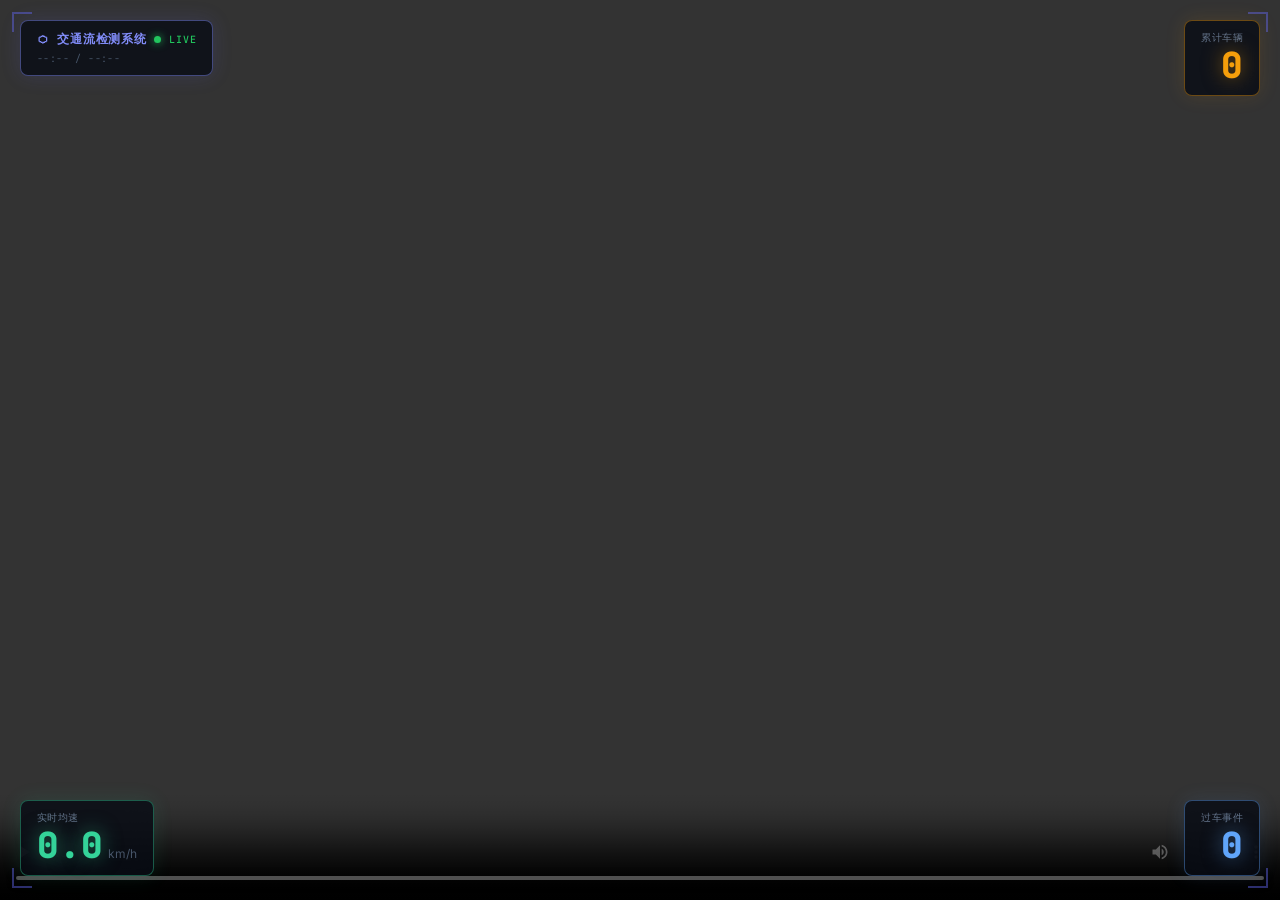
==== dashboard/index.html @ 8c429a1e "feat(dashboard): 全屏布局骨架 + 4个浮层 CSS" ====
<!DOCTYPE html>
<html lang="zh-CN">
<head>
<meta charset="UTF-8">
<meta name="viewport" content="width=device-width, initial-scale=1">
<title>交通流检测系统</title>
<link rel="preconnect" href="https://fonts.googleapis.com">
<link href="https://fonts.googleapis.com/css2?family=Inter:wght@400;500;700;900&family=JetBrains+Mono:wght@400;500;700&display=swap" rel="stylesheet">
<style>
*,*::before,*::after{box-sizing:border-box;margin:0;padding:0}
html,body{width:100%;height:100%;background:#000;overflow:hidden;font-family:'Inter',sans-serif}

#stage{position:relative;width:100vw;height:100vh;background:#000;overflow:hidden}

#player{
  position:absolute;inset:0;width:100%;height:100%;
  object-fit:contain;background:#000;display:block
}

/* corner accent lines */
.corner{position:absolute;width:20px;height:20px;pointer-events:none;opacity:.45}
.corner-tl{top:12px;left:12px;border-top:2px solid #6366f1;border-left:2px solid #6366f1}
.corner-tr{top:12px;right:12px;border-top:2px solid #6366f1;border-right:2px solid #6366f1}
.corner-bl{bottom:12px;left:12px;border-bottom:2px solid #6366f1;border-left:2px solid #6366f1}
.corner-br{bottom:12px;right:12px;border-bottom:2px solid #6366f1;border-right:2px solid #6366f1}

/* floating panels */
.panel{
  position:absolute;
  background:rgba(8,12,20,.80);
  border-radius:8px;
  backdrop-filter:blur(12px);
  -webkit-backdrop-filter:blur(12px);
  padding:10px 16px;
}
.panel .lbl{font-size:10px;color:#64748b;letter-spacing:.04em;margin-bottom:2px}
.panel .val{
  font-family:'JetBrains Mono',monospace;
  font-size:36px;font-weight:900;line-height:1.05;
}

/* top-left */
#p-tl{top:20px;left:20px;border:1px solid rgba(129,140,248,.45);box-shadow:0 0 20px rgba(99,102,241,.15)}
#p-tl .sys{display:flex;align-items:center;gap:8px;font-family:'JetBrains Mono',monospace;font-size:12px;font-weight:700;color:#818cf8;letter-spacing:.06em}
#p-tl .dot{width:7px;height:7px;border-radius:50%;background:#22c55e;box-shadow:0 0 8px #22c55e;animation:blink 1.8s ease-in-out infinite}
#p-tl .ts{margin-top:4px;font-family:'JetBrains Mono',monospace;font-size:10px;color:#475569;letter-spacing:.04em}

/* top-right */
#p-tr{top:20px;right:20px;border:1px solid rgba(245,158,11,.40);box-shadow:0 0 20px rgba(245,158,11,.12);text-align:right}
#p-tr .val{color:#f59e0b;text-shadow:0 0 20px rgba(245,158,11,.5)}

/* bottom-left */
#p-bl{bottom:24px;left:20px;border:1px solid rgba(52,211,153,.40);box-shadow:0 0 20px rgba(52,211,153,.12)}
#p-bl .val-row{display:flex;align-items:baseline;gap:5px}
#p-bl .val{color:#34d399;text-shadow:0 0 20px rgba(52,211,153,.5)}
#p-bl .unit{font-size:12px;color:#475569}

/* bottom-right */
#p-br{bottom:24px;right:20px;border:1px solid rgba(96,165,250,.40);box-shadow:0 0 20px rgba(96,165,250,.12);text-align:right}
#p-br .val{color:#60a5fa;text-shadow:0 0 20px rgba(96,165,250,.5)}

@keyframes blink{0%,100%{opacity:1}50%{opacity:.25}}
</style>
</head>
<body>
<div id="stage">

  <video id="player" src="/outputs/trajectory.mp4" controls preload="auto"></video>

  <div class="corner corner-tl"></div>
  <div class="corner corner-tr"></div>
  <div class="corner corner-bl"></div>
  <div class="corner corner-br"></div>

  <!-- top-left -->
  <div class="panel" id="p-tl">
    <div class="sys">
      <span>⬡ 交通流检测系统</span>
      <div class="dot"></div>
      <span style="color:#22c55e;font-size:10px;font-weight:500">LIVE</span>
    </div>
    <div class="ts" id="ts">--:-- / --:--</div>
  </div>

  <!-- top-right -->
  <div class="panel" id="p-tr">
    <div class="lbl">累计车辆</div>
    <div class="val" id="v-vehicles">0</div>
  </div>

  <!-- bottom-left -->
  <div class="panel" id="p-bl">
    <div class="lbl">实时均速</div>
    <div class="val-row">
      <div class="val" id="v-speed">0.0</div>
      <div class="unit">km/h</div>
    </div>
  </div>

  <!-- bottom-right -->
  <div class="panel" id="p-br">
    <div class="lbl">过车事件</div>
    <div class="val" id="v-events">0</div>
  </div>

</div>
<script>
// Task 2 的 JS 将写在这里
</script>
</body>
</html>
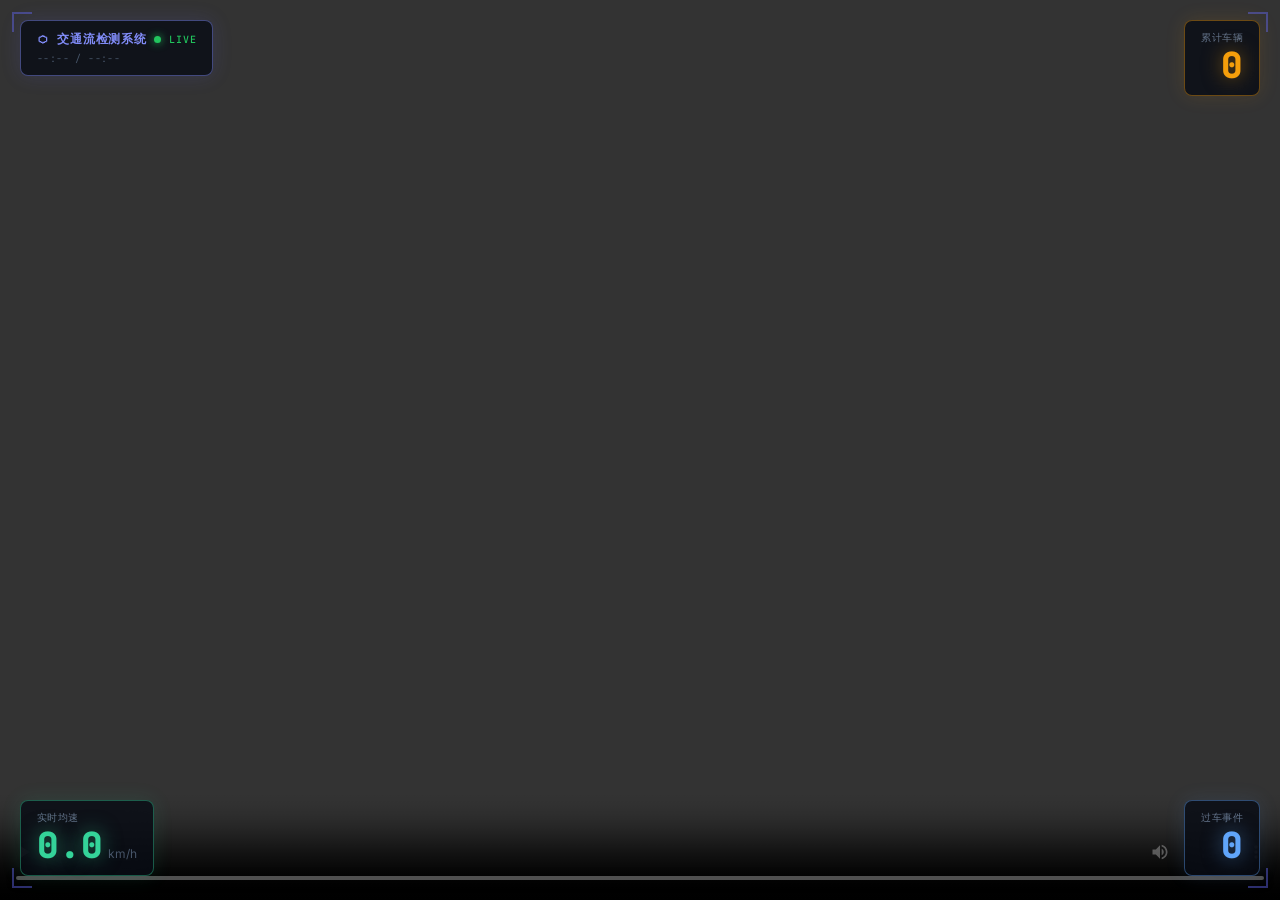
==== commit b37dfb39: "feat(dashboard): 数据加载 + timeupdate 时间同步引擎" ====
--- a/dashboard/index.html
+++ b/dashboard/index.html
@@ -105,7 +105,83 @@
 
 </div>
 <script>
-// Task 2 的 JS 将写在这里
+// ── 格式化 mm:ss ─────────────────────────────────
+function fmt(s) {
+  if (!isFinite(s)) return '--:--';
+  const m = Math.floor(s / 60), sec = Math.floor(s % 60);
+  return String(m).padStart(2, '0') + ':' + String(sec).padStart(2, '0');
+}
+
+// ── 数字缓动动画（cubic ease-out，280ms）─────────
+const _prev = {};
+function animateVal(id, target, isFloat) {
+  const el = document.getElementById(id);
+  const from = _prev[id] ?? target;
+  _prev[id] = target;
+  const start = performance.now();
+  (function step(now) {
+    const p = Math.min((now - start) / 280, 1);
+    const e = 1 - Math.pow(1 - p, 3);
+    const cur = from + (target - from) * e;
+    el.textContent = isFloat ? cur.toFixed(1) : Math.round(cur).toLocaleString('zh-CN');
+    if (p < 1) requestAnimationFrame(step);
+  })(start);
+}
+
+// ── 状态计算（以当前时间 t 为上界）──────────────
+function computeStats(t, trajData, crossData) {
+  // 累计车辆：trajectory 中 timestamp_s <= t 的唯一 track_id 数
+  const vehicleSet = new Set();
+  for (const r of trajData) {
+    if (parseFloat(r.timestamp_s) <= t) vehicleSet.add(r.track_id);
+  }
+
+  // 过车事件：cross_section 中 timestamp_s <= t 的行数
+  let events = 0;
+  const recentSpeeds = [];
+  for (const r of crossData) {
+    if (parseFloat(r.timestamp_s) <= t) {
+      events++;
+      const v = parseFloat(r.speed_kmh);
+      if (v > 0) recentSpeeds.push({ t: parseFloat(r.timestamp_s), v });
+    }
+  }
+
+  // 实时均速：最近 20 条有效速度的均值
+  recentSpeeds.sort((a, b) => b.t - a.t);
+  const last20 = recentSpeeds.slice(0, 20);
+  const avgSpeed = last20.length
+    ? last20.reduce((s, r) => s + r.v, 0) / last20.length
+    : 0;
+
+  return { vehicles: vehicleSet.size, events, avgSpeed };
+}
+
+// ── 主入口 ────────────────────────────────────────
+async function init() {
+  const [trajData, crossData] = await Promise.all([
+    fetch('/api/trajectory').then(r => r.json()).catch(() => []),
+    fetch('/api/cross_section').then(r => r.json()).catch(() => [])
+  ]);
+
+  const player = document.getElementById('player');
+
+  player.addEventListener('timeupdate', () => {
+    const t = player.currentTime;
+    const dur = player.duration;
+
+    // 时间戳
+    document.getElementById('ts').textContent = fmt(t) + ' / ' + fmt(dur);
+
+    // 计算并更新数字
+    const { vehicles, events, avgSpeed } = computeStats(t, trajData, crossData);
+    animateVal('v-vehicles', vehicles, false);
+    animateVal('v-speed',    avgSpeed,  true);
+    animateVal('v-events',   events,    false);
+  });
+}
+
+init();
 </script>
 </body>
 </html>
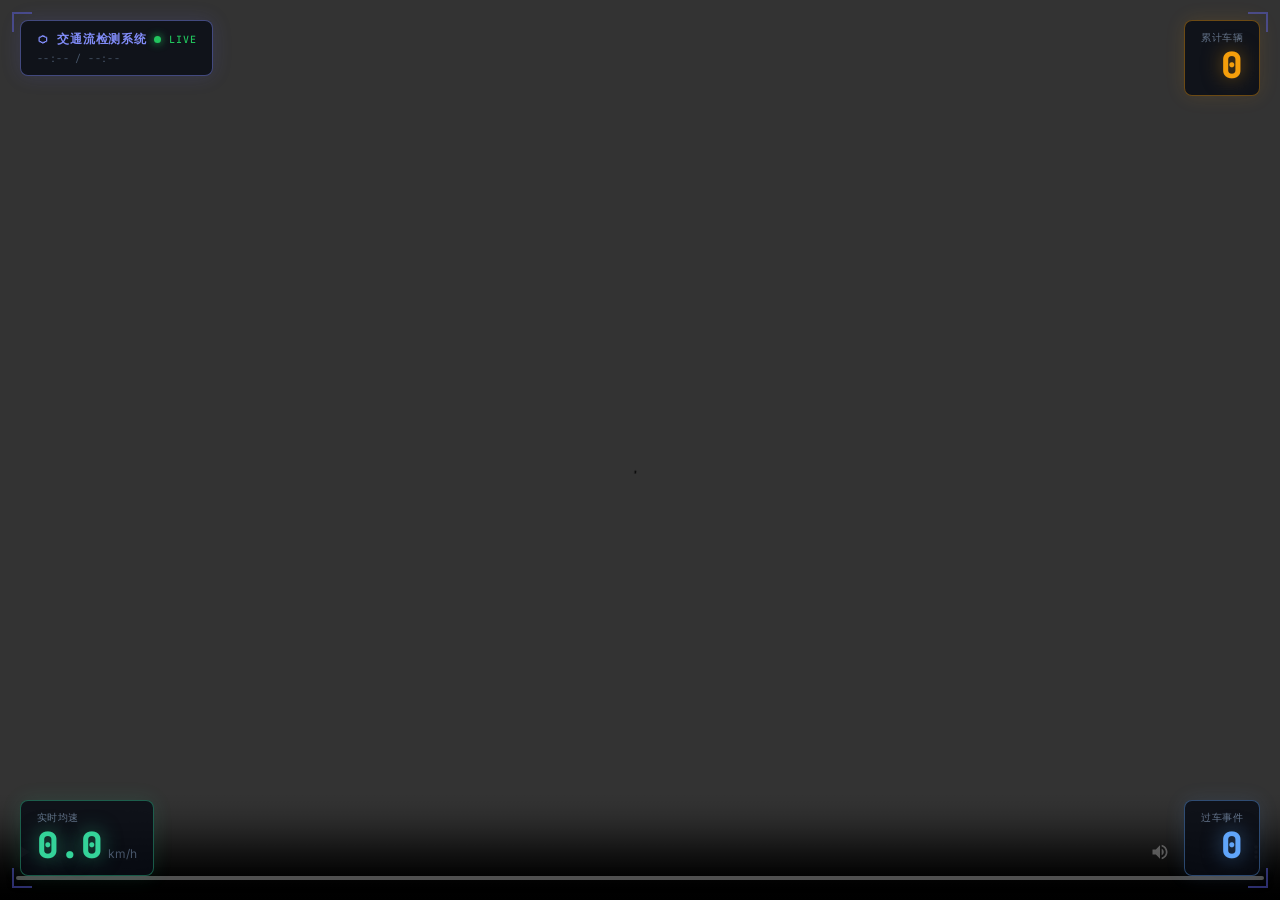
==== commit 045d3f26: "chore: 整理仓库文件，补充东进口标定和 dashboard 后端 - 新增 calibrations/东进口/ 标定数据（lanes.json、metadata.json、ref.jpg） - " ====
--- a/dashboard/index.html
+++ b/dashboard/index.html
@@ -65,7 +65,7 @@
 <body>
 <div id="stage">
 
-  <video id="player" src="/outputs/trajectory.mp4" controls preload="auto"></video>
+  <video id="player" src="/outputs/trajectory.mp4" controls preload="metadata"></video>
 
   <div class="corner corner-tl"></div>
   <div class="corner corner-tr"></div>
@@ -114,8 +114,12 @@
 
 // ── 数字缓动动画（cubic ease-out，280ms）─────────
 const _prev = {};
+const _rafIds = {};
+
 function animateVal(id, target, isFloat) {
   const el = document.getElementById(id);
+  if (!el) return;
+  if (_rafIds[id] !== undefined) cancelAnimationFrame(_rafIds[id]);
   const from = _prev[id] ?? target;
   _prev[id] = target;
   const start = performance.now();
@@ -124,7 +128,11 @@
     const e = 1 - Math.pow(1 - p, 3);
     const cur = from + (target - from) * e;
     el.textContent = isFloat ? cur.toFixed(1) : Math.round(cur).toLocaleString('zh-CN');
-    if (p < 1) requestAnimationFrame(step);
+    if (p < 1) {
+      _rafIds[id] = requestAnimationFrame(step);
+    } else {
+      delete _rafIds[id];
+    }
   })(start);
 }
 
@@ -138,20 +146,21 @@
 
   // 过车事件：cross_section 中 timestamp_s <= t 的行数
   let events = 0;
-  const recentSpeeds = [];
   for (const r of crossData) {
+    if (parseFloat(r.timestamp_s) <= t) events++;
+  }
+
+  // 实时均速：从末尾反向迭代，取最近 20 条有效速度
+  const last20 = [];
+  for (let i = crossData.length - 1; i >= 0 && last20.length < 20; i--) {
+    const r = crossData[i];
     if (parseFloat(r.timestamp_s) <= t) {
-      events++;
       const v = parseFloat(r.speed_kmh);
-      if (v > 0) recentSpeeds.push({ t: parseFloat(r.timestamp_s), v });
+      if (v > 0) last20.push(v);
     }
   }
-
-  // 实时均速：最近 20 条有效速度的均值
-  recentSpeeds.sort((a, b) => b.t - a.t);
-  const last20 = recentSpeeds.slice(0, 20);
   const avgSpeed = last20.length
-    ? last20.reduce((s, r) => s + r.v, 0) / last20.length
+    ? last20.reduce((s, v) => s + v, 0) / last20.length
     : 0;
 
   return { vehicles: vehicleSet.size, events, avgSpeed };
@@ -160,8 +169,8 @@
 // ── 主入口 ────────────────────────────────────────
 async function init() {
   const [trajData, crossData] = await Promise.all([
-    fetch('/api/trajectory').then(r => r.json()).catch(() => []),
-    fetch('/api/cross_section').then(r => r.json()).catch(() => [])
+    fetch('/api/trajectory').then(r => r.json()).catch(err => { console.error('trajectory fetch failed:', err); return []; }),
+    fetch('/api/cross_section').then(r => r.json()).catch(err => { console.error('cross_section fetch failed:', err); return []; })
   ]);
 
   const player = document.getElementById('player');
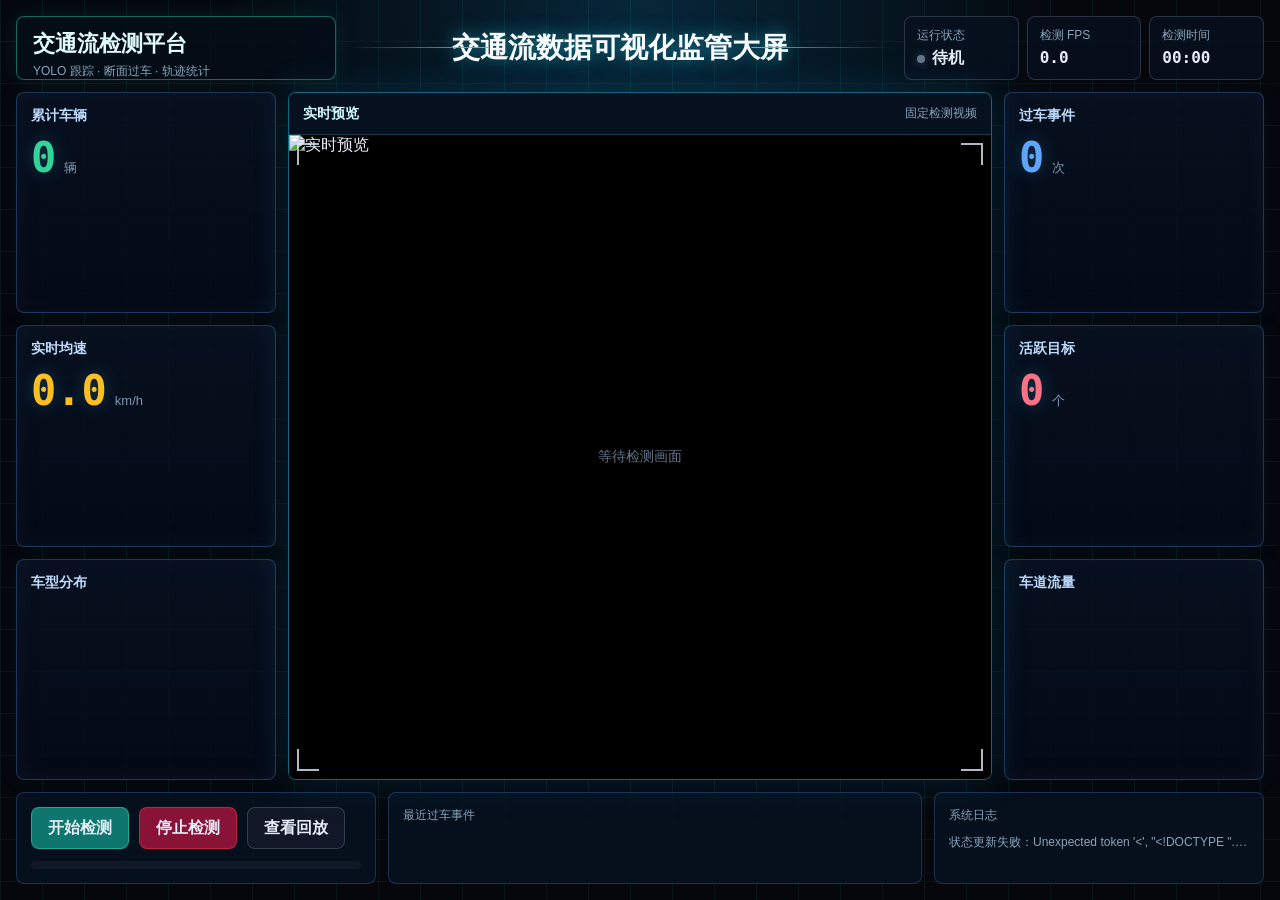
==== commit 40878cfe: "Add live traffic dashboard" ====
--- a/dashboard/index.html
+++ b/dashboard/index.html
@@ -3,194 +3,231 @@
 <head>
 <meta charset="UTF-8">
 <meta name="viewport" content="width=device-width, initial-scale=1">
-<title>交通流检测系统</title>
-<link rel="preconnect" href="https://fonts.googleapis.com">
-<link href="https://fonts.googleapis.com/css2?family=Inter:wght@400;500;700;900&family=JetBrains+Mono:wght@400;500;700&display=swap" rel="stylesheet">
+<title>交通流数据可视化监管大屏</title>
 <style>
-*,*::before,*::after{box-sizing:border-box;margin:0;padding:0}
-html,body{width:100%;height:100%;background:#000;overflow:hidden;font-family:'Inter',sans-serif}
-
-#stage{position:relative;width:100vw;height:100vh;background:#000;overflow:hidden}
-
-#player{
-  position:absolute;inset:0;width:100%;height:100%;
-  object-fit:contain;background:#000;display:block
-}
-
-/* corner accent lines */
-.corner{position:absolute;width:20px;height:20px;pointer-events:none;opacity:.45}
-.corner-tl{top:12px;left:12px;border-top:2px solid #6366f1;border-left:2px solid #6366f1}
-.corner-tr{top:12px;right:12px;border-top:2px solid #6366f1;border-right:2px solid #6366f1}
-.corner-bl{bottom:12px;left:12px;border-bottom:2px solid #6366f1;border-left:2px solid #6366f1}
-.corner-br{bottom:12px;right:12px;border-bottom:2px solid #6366f1;border-right:2px solid #6366f1}
-
-/* floating panels */
-.panel{
-  position:absolute;
-  background:rgba(8,12,20,.80);
-  border-radius:8px;
-  backdrop-filter:blur(12px);
-  -webkit-backdrop-filter:blur(12px);
-  padding:10px 16px;
-}
-.panel .lbl{font-size:10px;color:#64748b;letter-spacing:.04em;margin-bottom:2px}
-.panel .val{
-  font-family:'JetBrains Mono',monospace;
-  font-size:36px;font-weight:900;line-height:1.05;
-}
-
-/* top-left */
-#p-tl{top:20px;left:20px;border:1px solid rgba(129,140,248,.45);box-shadow:0 0 20px rgba(99,102,241,.15)}
-#p-tl .sys{display:flex;align-items:center;gap:8px;font-family:'JetBrains Mono',monospace;font-size:12px;font-weight:700;color:#818cf8;letter-spacing:.06em}
-#p-tl .dot{width:7px;height:7px;border-radius:50%;background:#22c55e;box-shadow:0 0 8px #22c55e;animation:blink 1.8s ease-in-out infinite}
-#p-tl .ts{margin-top:4px;font-family:'JetBrains Mono',monospace;font-size:10px;color:#475569;letter-spacing:.04em}
-
-/* top-right */
-#p-tr{top:20px;right:20px;border:1px solid rgba(245,158,11,.40);box-shadow:0 0 20px rgba(245,158,11,.12);text-align:right}
-#p-tr .val{color:#f59e0b;text-shadow:0 0 20px rgba(245,158,11,.5)}
-
-/* bottom-left */
-#p-bl{bottom:24px;left:20px;border:1px solid rgba(52,211,153,.40);box-shadow:0 0 20px rgba(52,211,153,.12)}
-#p-bl .val-row{display:flex;align-items:baseline;gap:5px}
-#p-bl .val{color:#34d399;text-shadow:0 0 20px rgba(52,211,153,.5)}
-#p-bl .unit{font-size:12px;color:#475569}
-
-/* bottom-right */
-#p-br{bottom:24px;right:20px;border:1px solid rgba(96,165,250,.40);box-shadow:0 0 20px rgba(96,165,250,.12);text-align:right}
-#p-br .val{color:#60a5fa;text-shadow:0 0 20px rgba(96,165,250,.5)}
-
-@keyframes blink{0%,100%{opacity:1}50%{opacity:.25}}
+*,*::before,*::after{box-sizing:border-box}
+body{margin:0;min-height:100vh;background:#05070d;color:#e5edf8;font-family:-apple-system,BlinkMacSystemFont,"Segoe UI","Microsoft YaHei",sans-serif;overflow:hidden}
+button{font:inherit}
+.shell{width:100vw;height:100vh;padding:16px;display:grid;grid-template-rows:64px 1fr 92px;gap:12px;background:
+  linear-gradient(90deg,rgba(45,212,191,.08) 1px,transparent 1px),
+  linear-gradient(0deg,rgba(96,165,250,.06) 1px,transparent 1px),
+  radial-gradient(circle at 50% 0%,rgba(14,165,233,.20),transparent 38%),
+  #05070d;background-size:42px 42px,42px 42px,auto,auto}
+.top{display:grid;grid-template-columns:320px 1fr 360px;align-items:center;gap:12px}
+.brand{height:64px;border:1px solid rgba(45,212,191,.45);background:rgba(5,14,24,.82);border-radius:8px;padding:12px 16px;box-shadow:0 0 24px rgba(45,212,191,.10)}
+.brand h1{margin:0;font-size:22px;letter-spacing:0;font-weight:900;color:#e0faff}
+.brand .sub{margin-top:4px;color:#88a6bd;font-size:12px}
+.titlebar{height:64px;display:flex;align-items:center;justify-content:center;position:relative}
+.titlebar::before,.titlebar::after{content:"";position:absolute;top:31px;width:26%;height:1px;background:linear-gradient(90deg,transparent,#22d3ee)}
+.titlebar::before{left:0}.titlebar::after{right:0;transform:scaleX(-1)}
+.titlebar strong{font-size:28px;font-weight:900;color:#f8fbff;text-shadow:0 0 18px rgba(34,211,238,.55)}
+.status{height:64px;display:grid;grid-template-columns:1fr 1fr 1fr;gap:8px}
+.status .mini{border:1px solid rgba(148,163,184,.25);background:rgba(8,17,31,.82);border-radius:8px;padding:10px 12px}
+.label{font-size:12px;color:#8aa4ba}.value{font-family:ui-monospace,SFMono-Regular,Menlo,monospace;font-weight:900;margin-top:4px}
+.live-dot{display:inline-block;width:8px;height:8px;border-radius:50%;background:#64748b;margin-right:7px;box-shadow:0 0 8px rgba(100,116,139,.6)}
+.running .live-dot{background:#22c55e;box-shadow:0 0 12px rgba(34,197,94,.9)}
+.main{display:grid;grid-template-columns:minmax(210px,260px) minmax(520px,1fr) minmax(210px,260px);gap:12px;min-height:0}
+.side{display:grid;grid-template-rows:repeat(3,1fr);gap:12px;min-height:0}
+.panel{border:1px solid rgba(96,165,250,.28);background:linear-gradient(180deg,rgba(8,18,34,.88),rgba(5,11,22,.88));border-radius:8px;padding:14px;min-height:0;box-shadow:inset 0 0 18px rgba(15,23,42,.7),0 0 24px rgba(15,118,110,.08)}
+.panel h2{margin:0 0 12px;font-size:14px;color:#bfdbfe;font-weight:800}
+.metric{display:flex;align-items:baseline;gap:8px;margin-top:6px}
+.metric .num{font-family:ui-monospace,SFMono-Regular,Menlo,monospace;font-size:42px;line-height:1;font-weight:900;color:#f8fafc;text-shadow:0 0 18px rgba(56,189,248,.28)}
+.metric .unit{font-size:13px;color:#7e99b1}
+.accent-green .num{color:#34d399}.accent-amber .num{color:#fbbf24}.accent-rose .num{color:#fb7185}.accent-blue .num{color:#60a5fa}
+.screen{position:relative;border:1px solid rgba(34,211,238,.48);border-radius:8px;background:#020617;min-height:0;overflow:hidden;box-shadow:0 0 42px rgba(14,165,233,.16)}
+.screen-head{height:42px;display:flex;align-items:center;justify-content:space-between;padding:0 14px;border-bottom:1px solid rgba(34,211,238,.24);background:rgba(8,18,32,.92)}
+.screen-head b{font-size:14px;color:#cffafe}.screen-head span{font-size:12px;color:#8aa4ba}
+.media{position:absolute;inset:42px 0 0;background:#000;display:grid;place-items:center}
+#liveStream,#replayVideo{width:100%;height:100%;object-fit:contain;background:#000}
+#replayVideo{display:none}
+.empty{position:absolute;inset:42px 0 0;display:grid;place-items:center;color:#64748b;font-size:14px;pointer-events:none}
+.screen.has-live .empty{display:none}
+.corner{position:absolute;width:22px;height:22px;border-color:#22d3ee;opacity:.78}.tl{top:50px;left:8px;border-top:2px solid;border-left:2px solid}.tr{top:50px;right:8px;border-top:2px solid;border-right:2px solid}.bl{bottom:8px;left:8px;border-bottom:2px solid;border-left:2px solid}.br{bottom:8px;right:8px;border-bottom:2px solid;border-right:2px solid}
+.bars{display:grid;gap:8px}.bar{display:grid;grid-template-columns:46px 1fr 38px;align-items:center;gap:8px;font-size:12px;color:#b6c7d8}.track{height:8px;background:#111827;border-radius:99px;overflow:hidden}.fill{height:100%;width:0;background:linear-gradient(90deg,#22d3ee,#34d399);border-radius:99px}
+.events{display:grid;gap:7px;overflow:hidden}.event{display:grid;grid-template-columns:1fr auto;gap:8px;padding:8px;border:1px solid rgba(148,163,184,.18);border-radius:6px;background:rgba(15,23,42,.68);font-size:12px}.event small{color:#8aa4ba}.event b{color:#e5edf8;font-weight:800}
+.bottom{display:grid;grid-template-columns:360px 1fr 330px;gap:12px;min-height:0}
+.controls{display:flex;align-items:center;gap:10px}.btn{height:42px;border:1px solid rgba(148,163,184,.28);background:#101827;color:#e5edf8;border-radius:8px;padding:0 16px;font-weight:800;cursor:pointer}.btn.primary{border-color:rgba(45,212,191,.55);background:#0f766e}.btn.danger{border-color:rgba(244,63,94,.45);background:#881337}.btn:disabled{opacity:.45;cursor:not-allowed}
+.progress{height:8px;background:#111827;border-radius:99px;overflow:hidden;margin-top:12px}.progress span{display:block;width:0;height:100%;background:linear-gradient(90deg,#22d3ee,#fbbf24)}
+.wide-panel{border:1px solid rgba(96,165,250,.24);background:rgba(8,17,31,.84);border-radius:8px;padding:14px;min-width:0}
+.logline{white-space:nowrap;overflow:hidden;text-overflow:ellipsis;color:#8aa4ba;font-size:12px;margin-top:10px}
+@media(max-width:980px){body{overflow:auto}.shell{height:auto;min-height:100vh;grid-template-rows:auto auto auto}.top,.main,.bottom{grid-template-columns:1fr}.side{grid-template-rows:none}.screen{height:58vh}.status{grid-template-columns:repeat(3,1fr)}}
 </style>
 </head>
 <body>
-<div id="stage">
-
-  <video id="player" src="/outputs/trajectory.mp4" controls preload="metadata"></video>
-
-  <div class="corner corner-tl"></div>
-  <div class="corner corner-tr"></div>
-  <div class="corner corner-bl"></div>
-  <div class="corner corner-br"></div>
-
-  <!-- top-left -->
-  <div class="panel" id="p-tl">
-    <div class="sys">
-      <span>⬡ 交通流检测系统</span>
-      <div class="dot"></div>
-      <span style="color:#22c55e;font-size:10px;font-weight:500">LIVE</span>
-    </div>
-    <div class="ts" id="ts">--:-- / --:--</div>
-  </div>
-
-  <!-- top-right -->
-  <div class="panel" id="p-tr">
-    <div class="lbl">累计车辆</div>
-    <div class="val" id="v-vehicles">0</div>
-  </div>
-
-  <!-- bottom-left -->
-  <div class="panel" id="p-bl">
-    <div class="lbl">实时均速</div>
-    <div class="val-row">
-      <div class="val" id="v-speed">0.0</div>
-      <div class="unit">km/h</div>
-    </div>
-  </div>
-
-  <!-- bottom-right -->
-  <div class="panel" id="p-br">
-    <div class="lbl">过车事件</div>
-    <div class="val" id="v-events">0</div>
-  </div>
-
-</div>
+<main class="shell" id="app">
+  <header class="top">
+    <section class="brand">
+      <h1>交通流检测平台</h1>
+      <div class="sub">YOLO 跟踪 · 断面过车 · 轨迹统计</div>
+    </section>
+    <section class="titlebar"><strong>交通流数据可视化监管大屏</strong></section>
+    <section class="status" id="statusBox">
+      <div class="mini"><div class="label">运行状态</div><div class="value"><span class="live-dot"></span><span id="runState">待机</span></div></div>
+      <div class="mini"><div class="label">检测 FPS</div><div class="value" id="fpsVal">0.0</div></div>
+      <div class="mini"><div class="label">检测时间</div><div class="value" id="timeVal">00:00</div></div>
+    </section>
+  </header>
+
+  <section class="main">
+    <aside class="side">
+      <div class="panel accent-green"><h2>累计车辆</h2><div class="metric"><span class="num" id="vehiclesVal">0</span><span class="unit">辆</span></div></div>
+      <div class="panel accent-amber"><h2>实时均速</h2><div class="metric"><span class="num" id="speedVal">0.0</span><span class="unit">km/h</span></div></div>
+      <div class="panel"><h2>车型分布</h2><div class="bars" id="classBars"></div></div>
+    </aside>
+
+    <section class="screen" id="screen">
+      <div class="screen-head"><b>实时预览</b><span id="videoName">固定检测视频</span></div>
+      <div class="media">
+        <img id="liveStream" alt="实时预览">
+        <video id="replayVideo" src="/outputs/trajectory.mp4" controls preload="metadata"></video>
+      </div>
+      <div class="empty" id="emptyState">等待检测画面</div>
+      <i class="corner tl"></i><i class="corner tr"></i><i class="corner bl"></i><i class="corner br"></i>
+    </section>
+
+    <aside class="side">
+      <div class="panel accent-blue"><h2>过车事件</h2><div class="metric"><span class="num" id="eventsVal">0</span><span class="unit">次</span></div></div>
+      <div class="panel accent-rose"><h2>活跃目标</h2><div class="metric"><span class="num" id="activeVal">0</span><span class="unit">个</span></div></div>
+      <div class="panel"><h2>车道流量</h2><div class="bars" id="laneBars"></div></div>
+    </aside>
+  </section>
+
+  <footer class="bottom">
+    <section class="wide-panel">
+      <div class="controls">
+        <button class="btn primary" id="startBtn">开始检测</button>
+        <button class="btn danger" id="stopBtn">停止检测</button>
+        <button class="btn" id="replayBtn">查看回放</button>
+      </div>
+      <div class="progress"><span id="progressBar"></span></div>
+    </section>
+    <section class="wide-panel">
+      <div class="label">最近过车事件</div>
+      <div class="events" id="eventsList"></div>
+    </section>
+    <section class="wide-panel">
+      <div class="label">系统日志</div>
+      <div class="logline" id="logLine">服务已就绪</div>
+    </section>
+  </footer>
+</main>
+
 <script>
-// ── 格式化 mm:ss ─────────────────────────────────
-function fmt(s) {
-  if (!isFinite(s)) return '--:--';
-  const m = Math.floor(s / 60), sec = Math.floor(s % 60);
-  return String(m).padStart(2, '0') + ':' + String(sec).padStart(2, '0');
-}
-
-// ── 数字缓动动画（cubic ease-out，280ms）─────────
-const _prev = {};
-const _rafIds = {};
-
-function animateVal(id, target, isFloat) {
-  const el = document.getElementById(id);
-  if (!el) return;
-  if (_rafIds[id] !== undefined) cancelAnimationFrame(_rafIds[id]);
-  const from = _prev[id] ?? target;
-  _prev[id] = target;
-  const start = performance.now();
-  (function step(now) {
-    const p = Math.min((now - start) / 280, 1);
-    const e = 1 - Math.pow(1 - p, 3);
-    const cur = from + (target - from) * e;
-    el.textContent = isFloat ? cur.toFixed(1) : Math.round(cur).toLocaleString('zh-CN');
-    if (p < 1) {
-      _rafIds[id] = requestAnimationFrame(step);
-    } else {
-      delete _rafIds[id];
-    }
-  })(start);
-}
-
-// ── 状态计算（以当前时间 t 为上界）──────────────
-function computeStats(t, trajData, crossData) {
-  // 累计车辆：trajectory 中 timestamp_s <= t 的唯一 track_id 数
-  const vehicleSet = new Set();
-  for (const r of trajData) {
-    if (parseFloat(r.timestamp_s) <= t) vehicleSet.add(r.track_id);
-  }
-
-  // 过车事件：cross_section 中 timestamp_s <= t 的行数
-  let events = 0;
-  for (const r of crossData) {
-    if (parseFloat(r.timestamp_s) <= t) events++;
-  }
-
-  // 实时均速：从末尾反向迭代，取最近 20 条有效速度
-  const last20 = [];
-  for (let i = crossData.length - 1; i >= 0 && last20.length < 20; i--) {
-    const r = crossData[i];
-    if (parseFloat(r.timestamp_s) <= t) {
-      const v = parseFloat(r.speed_kmh);
-      if (v > 0) last20.push(v);
-    }
-  }
-  const avgSpeed = last20.length
-    ? last20.reduce((s, v) => s + v, 0) / last20.length
-    : 0;
-
-  return { vehicles: vehicleSet.size, events, avgSpeed };
-}
-
-// ── 主入口 ────────────────────────────────────────
-async function init() {
-  const [trajData, crossData] = await Promise.all([
-    fetch('/api/trajectory').then(r => r.json()).catch(err => { console.error('trajectory fetch failed:', err); return []; }),
-    fetch('/api/cross_section').then(r => r.json()).catch(err => { console.error('cross_section fetch failed:', err); return []; })
-  ]);
-
-  const player = document.getElementById('player');
-
-  player.addEventListener('timeupdate', () => {
-    const t = player.currentTime;
-    const dur = player.duration;
-
-    // 时间戳
-    document.getElementById('ts').textContent = fmt(t) + ' / ' + fmt(dur);
-
-    // 计算并更新数字
-    const { vehicles, events, avgSpeed } = computeStats(t, trajData, crossData);
-    animateVal('v-vehicles', vehicles, false);
-    animateVal('v-speed',    avgSpeed,  true);
-    animateVal('v-events',   events,    false);
-  });
-}
-
-init();
+const $ = (id) => document.getElementById(id);
+const state = { liveStarted: false, replay: false };
+
+function fmtTime(s){
+  const v = Number(s) || 0;
+  const m = Math.floor(v / 60);
+  const sec = Math.floor(v % 60);
+  return String(m).padStart(2,"0") + ":" + String(sec).padStart(2,"0");
+}
+
+function setText(id, value){ $(id).textContent = value; }
+
+function renderBars(id, data){
+  const box = $(id);
+  const entries = Object.entries(data || {}).sort((a,b)=>b[1]-a[1]).slice(0,5);
+  const max = Math.max(1, ...entries.map(([,v])=>Number(v)||0));
+  box.innerHTML = entries.length ? entries.map(([name,value]) => {
+    const pct = Math.round((Number(value)||0) / max * 100);
+    return `<div class="bar"><span>${name}</span><span class="track"><i class="fill" style="width:${pct}%"></i></span><b>${value}</b></div>`;
+  }).join("") : '<div class="label">暂无数据</div>';
+}
+
+function renderEvents(events){
+  const box = $("eventsList");
+  box.innerHTML = (events || []).slice(0,4).map(ev => {
+    const title = `${ev.section || "断面"} · ${ev.direction || "方向"} · ${ev.class_name || "车辆"}`;
+    const speed = Number(ev.speed_kmh || 0).toFixed(1) + " km/h";
+    return `<div class="event"><div><b>${title}</b><br><small>${fmtTime(ev.timestamp_s)} ${ev.plate || ""}</small></div><small>${speed}</small></div>`;
+  }).join("") || '<div class="label">暂无事件</div>';
+}
+
+async function post(url){
+  const res = await fetch(url, {method:"POST"});
+  if(!res.ok) throw new Error(url + " " + res.status);
+  return res.json();
+}
+
+function showLive(){
+  state.replay = false;
+  $("replayVideo").style.display = "none";
+  $("liveStream").style.display = "block";
+  if(!state.liveStarted){
+    $("liveStream").src = "/api/live/stream.mjpg?ts=" + Date.now();
+    state.liveStarted = true;
+  }
+}
+
+function showReplay(){
+  state.replay = true;
+  $("liveStream").style.display = "none";
+  $("replayVideo").style.display = "block";
+  $("replayVideo").play().catch(()=>{});
+}
+
+async function startDetect(){
+  try{
+    showLive();
+    const data = await post("/api/detect/start");
+    $("logLine").textContent = data.message || "检测已启动";
+  }catch(err){
+    $("logLine").textContent = "启动失败：" + err.message;
+  }
+}
+
+async function stopDetect(){
+  try{
+    const data = await post("/api/detect/stop");
+    $("logLine").textContent = data.stop_requested ? "停止请求已发送" : "停止失败";
+  }catch(err){
+    $("logLine").textContent = "停止失败：" + err.message;
+  }
+}
+
+function applyStatus(snapshot){
+  const running = !!snapshot.running;
+  $("statusBox").classList.toggle("running", running);
+  setText("runState", running ? (snapshot.stop_requested ? "停止中" : "运行中") : (snapshot.error ? "异常" : "待机"));
+  setText("fpsVal", Number(snapshot.progress?.fps || 0).toFixed(1));
+  setText("timeVal", fmtTime(snapshot.progress?.timestamp_s || 0));
+  setText("videoName", snapshot.video || "固定检测视频");
+  $("progressBar").style.width = Number(snapshot.progress?.percent || 0) + "%";
+  $("startBtn").disabled = running;
+  $("stopBtn").disabled = !running;
+  $("screen").classList.toggle("has-live", running || state.liveStarted || state.replay);
+  if(snapshot.error) $("logLine").textContent = "检测异常：" + snapshot.error;
+}
+
+function applyStats(stats){
+  setText("vehiclesVal", stats.vehicles || 0);
+  setText("eventsVal", stats.events || 0);
+  setText("speedVal", Number(stats.avg_speed || 0).toFixed(1));
+  setText("activeVal", stats.active_tracks || 0);
+  renderBars("classBars", stats.class_counts);
+  renderBars("laneBars", stats.lane_counts);
+  renderEvents(stats.recent_events);
+}
+
+async function poll(){
+  try{
+    const [snapshot, stats] = await Promise.all([
+      fetch("/api/live/status").then(r=>r.json()),
+      fetch("/api/live/stats").then(r=>r.json())
+    ]);
+    applyStatus(snapshot);
+    applyStats(stats);
+  }catch(err){
+    $("logLine").textContent = "状态更新失败：" + err.message;
+  }
+}
+
+$("startBtn").addEventListener("click", startDetect);
+$("stopBtn").addEventListener("click", stopDetect);
+$("replayBtn").addEventListener("click", showReplay);
+poll();
+setInterval(poll, 800);
 </script>
 </body>
 </html>
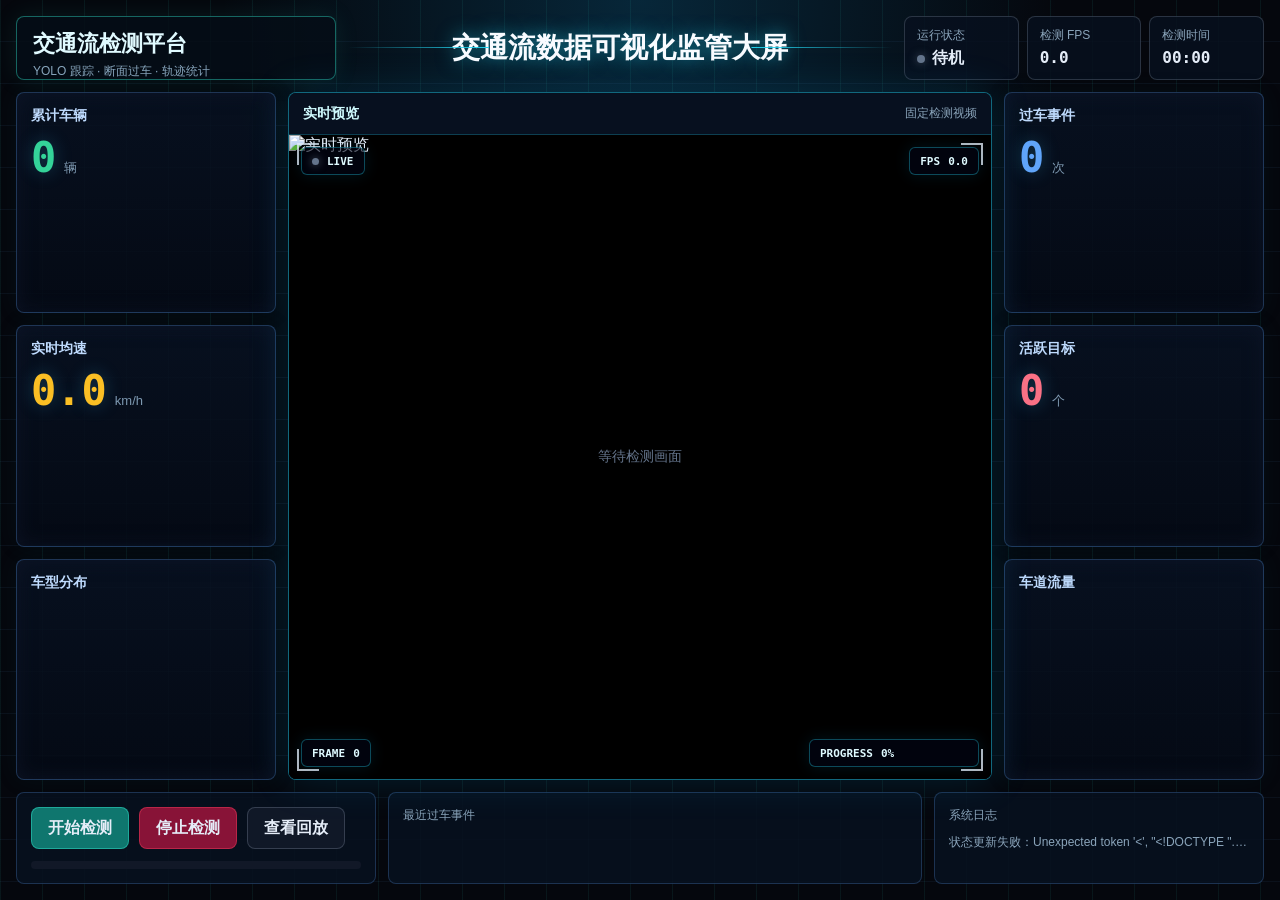
==== commit 53c203bc: "Improve traffic validation and reporting Add manual crossing validation tooling and frame overlay ut" ====
--- a/dashboard/index.html
+++ b/dashboard/index.html
@@ -30,6 +30,7 @@
 .side{display:grid;grid-template-rows:repeat(3,1fr);gap:12px;min-height:0}
 .panel{border:1px solid rgba(96,165,250,.28);background:linear-gradient(180deg,rgba(8,18,34,.88),rgba(5,11,22,.88));border-radius:8px;padding:14px;min-height:0;box-shadow:inset 0 0 18px rgba(15,23,42,.7),0 0 24px rgba(15,118,110,.08)}
 .panel h2{margin:0 0 12px;font-size:14px;color:#bfdbfe;font-weight:800}
+.panel.panel-flash{animation:panelPulse .62s ease-out}
 .metric{display:flex;align-items:baseline;gap:8px;margin-top:6px}
 .metric .num{font-family:ui-monospace,SFMono-Regular,Menlo,monospace;font-size:42px;line-height:1;font-weight:900;color:#f8fafc;text-shadow:0 0 18px rgba(56,189,248,.28)}
 .metric .unit{font-size:13px;color:#7e99b1}
@@ -43,13 +44,22 @@
 .empty{position:absolute;inset:42px 0 0;display:grid;place-items:center;color:#64748b;font-size:14px;pointer-events:none}
 .screen.has-live .empty{display:none}
 .corner{position:absolute;width:22px;height:22px;border-color:#22d3ee;opacity:.78}.tl{top:50px;left:8px;border-top:2px solid;border-left:2px solid}.tr{top:50px;right:8px;border-top:2px solid;border-right:2px solid}.bl{bottom:8px;left:8px;border-bottom:2px solid;border-left:2px solid}.br{bottom:8px;right:8px;border-bottom:2px solid;border-right:2px solid}
+.hud-layer{position:absolute;inset:42px 0 0;z-index:2;pointer-events:none;display:flex;flex-direction:column;justify-content:space-between;padding:12px}
+.hud-top,.hud-bottom{display:flex;align-items:center;justify-content:space-between;gap:10px}
+.hud-pill{display:inline-flex;align-items:center;gap:8px;min-height:28px;padding:0 10px;border:1px solid rgba(34,211,238,.34);border-radius:6px;background:rgba(2,6,23,.60);color:#dffaff;font:800 11px/1 ui-monospace,SFMono-Regular,Menlo,monospace;box-shadow:0 0 16px rgba(14,165,233,.12)}
+.hud-pill i{width:7px;height:7px;border-radius:50%;background:#64748b;box-shadow:0 0 8px rgba(100,116,139,.8)}
+.running .hud-pill i{background:#22c55e;box-shadow:0 0 12px rgba(34,197,94,.9)}
+.hud-bottom{align-items:flex-end}.hud-progress{min-width:170px}.hud-progress .track{margin-top:7px}
 .bars{display:grid;gap:8px}.bar{display:grid;grid-template-columns:46px 1fr 38px;align-items:center;gap:8px;font-size:12px;color:#b6c7d8}.track{height:8px;background:#111827;border-radius:99px;overflow:hidden}.fill{height:100%;width:0;background:linear-gradient(90deg,#22d3ee,#34d399);border-radius:99px}
 .events{display:grid;gap:7px;overflow:hidden}.event{display:grid;grid-template-columns:1fr auto;gap:8px;padding:8px;border:1px solid rgba(148,163,184,.18);border-radius:6px;background:rgba(15,23,42,.68);font-size:12px}.event small{color:#8aa4ba}.event b{color:#e5edf8;font-weight:800}
+.event.event--fresh{animation:eventIn .52s ease-out;border-color:rgba(251,191,36,.62);background:rgba(69,48,12,.68)}
 .bottom{display:grid;grid-template-columns:360px 1fr 330px;gap:12px;min-height:0}
 .controls{display:flex;align-items:center;gap:10px}.btn{height:42px;border:1px solid rgba(148,163,184,.28);background:#101827;color:#e5edf8;border-radius:8px;padding:0 16px;font-weight:800;cursor:pointer}.btn.primary{border-color:rgba(45,212,191,.55);background:#0f766e}.btn.danger{border-color:rgba(244,63,94,.45);background:#881337}.btn:disabled{opacity:.45;cursor:not-allowed}
 .progress{height:8px;background:#111827;border-radius:99px;overflow:hidden;margin-top:12px}.progress span{display:block;width:0;height:100%;background:linear-gradient(90deg,#22d3ee,#fbbf24)}
 .wide-panel{border:1px solid rgba(96,165,250,.24);background:rgba(8,17,31,.84);border-radius:8px;padding:14px;min-width:0}
 .logline{white-space:nowrap;overflow:hidden;text-overflow:ellipsis;color:#8aa4ba;font-size:12px;margin-top:10px}
+@keyframes panelPulse{0%{box-shadow:0 0 0 rgba(251,191,36,0),inset 0 0 18px rgba(15,23,42,.7)}35%{box-shadow:0 0 26px rgba(251,191,36,.38),inset 0 0 18px rgba(251,191,36,.14)}100%{box-shadow:0 0 24px rgba(15,118,110,.08),inset 0 0 18px rgba(15,23,42,.7)}}
+@keyframes eventIn{0%{transform:translateY(9px);opacity:.45}100%{transform:translateY(0);opacity:1}}
 @media(max-width:980px){body{overflow:auto}.shell{height:auto;min-height:100vh;grid-template-rows:auto auto auto}.top,.main,.bottom{grid-template-columns:1fr}.side{grid-template-rows:none}.screen{height:58vh}.status{grid-template-columns:repeat(3,1fr)}}
 </style>
 </head>
@@ -70,8 +80,8 @@
 
   <section class="main">
     <aside class="side">
-      <div class="panel accent-green"><h2>累计车辆</h2><div class="metric"><span class="num" id="vehiclesVal">0</span><span class="unit">辆</span></div></div>
-      <div class="panel accent-amber"><h2>实时均速</h2><div class="metric"><span class="num" id="speedVal">0.0</span><span class="unit">km/h</span></div></div>
+      <div class="panel accent-green" data-metric="vehicles"><h2>累计车辆</h2><div class="metric"><span class="num" id="vehiclesVal">0</span><span class="unit">辆</span></div></div>
+      <div class="panel accent-amber" data-metric="speed"><h2>实时均速</h2><div class="metric"><span class="num" id="speedVal">0.0</span><span class="unit">km/h</span></div></div>
       <div class="panel"><h2>车型分布</h2><div class="bars" id="classBars"></div></div>
     </aside>
 
@@ -82,12 +92,22 @@
         <video id="replayVideo" src="/outputs/trajectory.mp4" controls preload="metadata"></video>
       </div>
       <div class="empty" id="emptyState">等待检测画面</div>
+      <div class="hud-layer" id="hudLayer">
+        <div class="hud-top">
+          <span class="hud-pill"><i></i><b>LIVE</b></span>
+          <span class="hud-pill">FPS <b id="hudFpsVal">0.0</b></span>
+        </div>
+        <div class="hud-bottom">
+          <span class="hud-pill">FRAME <b id="hudFrameVal">0</b></span>
+          <span class="hud-pill hud-progress">PROGRESS <b id="hudProgressVal">0%</b><span class="track"><span class="fill" id="hudProgressBar"></span></span></span>
+        </div>
+      </div>
       <i class="corner tl"></i><i class="corner tr"></i><i class="corner bl"></i><i class="corner br"></i>
     </section>
 
     <aside class="side">
-      <div class="panel accent-blue"><h2>过车事件</h2><div class="metric"><span class="num" id="eventsVal">0</span><span class="unit">次</span></div></div>
-      <div class="panel accent-rose"><h2>活跃目标</h2><div class="metric"><span class="num" id="activeVal">0</span><span class="unit">个</span></div></div>
+      <div class="panel accent-blue" data-metric="events"><h2>过车事件</h2><div class="metric"><span class="num" id="eventsVal">0</span><span class="unit">次</span></div></div>
+      <div class="panel accent-rose" data-metric="active"><h2>活跃目标</h2><div class="metric"><span class="num" id="activeVal">0</span><span class="unit">个</span></div></div>
       <div class="panel"><h2>车道流量</h2><div class="bars" id="laneBars"></div></div>
     </aside>
   </section>
@@ -114,7 +134,7 @@
 
 <script>
 const $ = (id) => document.getElementById(id);
-const state = { liveStarted: false, replay: false };
+const state = { liveStarted: false, replay: false, values: {}, prevStats: null };
 
 function fmtTime(s){
   const v = Number(s) || 0;
@@ -124,6 +144,31 @@
 }
 
 function setText(id, value){ $(id).textContent = value; }
+
+function animateNumber(id, target, digits = 0){
+  const el = $(id);
+  const next = Number(target) || 0;
+  const from = state.values[id] ?? next;
+  state.values[id] = next;
+  const start = performance.now();
+  const duration = 420;
+  function step(now){
+    const p = Math.min(1, (now - start) / duration);
+    const eased = 1 - Math.pow(1 - p, 3);
+    const cur = from + (next - from) * eased;
+    el.textContent = digits ? cur.toFixed(digits) : Math.round(cur).toLocaleString("zh-CN");
+    if(p < 1) requestAnimationFrame(step);
+  }
+  requestAnimationFrame(step);
+}
+
+function flashPanel(metric){
+  const panel = document.querySelector(`[data-metric="${metric}"]`);
+  if(!panel) return;
+  panel.classList.remove("panel-flash");
+  void panel.offsetWidth;
+  panel.classList.add("panel-flash");
+}
 
 function renderBars(id, data){
   const box = $(id);
@@ -135,12 +180,13 @@
   }).join("") : '<div class="label">暂无数据</div>';
 }
 
-function renderEvents(events){
+function renderEvents(events, freshFirst = false){
   const box = $("eventsList");
-  box.innerHTML = (events || []).slice(0,4).map(ev => {
+  box.innerHTML = (events || []).slice(0,4).map((ev, idx) => {
     const title = `${ev.section || "断面"} · ${ev.direction || "方向"} · ${ev.class_name || "车辆"}`;
     const speed = Number(ev.speed_kmh || 0).toFixed(1) + " km/h";
-    return `<div class="event"><div><b>${title}</b><br><small>${fmtTime(ev.timestamp_s)} ${ev.plate || ""}</small></div><small>${speed}</small></div>`;
+    const cls = idx === 0 && freshFirst ? "event event--fresh" : "event";
+    return `<div class="${cls}"><div><b>${title}</b><br><small>${fmtTime(ev.timestamp_s)} ${ev.plate || ""}</small></div><small>${speed}</small></div>`;
   }).join("") || '<div class="label">暂无事件</div>';
 }
 
@@ -192,8 +238,12 @@
   setText("runState", running ? (snapshot.stop_requested ? "停止中" : "运行中") : (snapshot.error ? "异常" : "待机"));
   setText("fpsVal", Number(snapshot.progress?.fps || 0).toFixed(1));
   setText("timeVal", fmtTime(snapshot.progress?.timestamp_s || 0));
+  setText("hudFpsVal", Number(snapshot.progress?.fps || 0).toFixed(1));
+  setText("hudFrameVal", snapshot.progress?.frame_idx || 0);
+  setText("hudProgressVal", Number(snapshot.progress?.percent || 0).toFixed(1) + "%");
   setText("videoName", snapshot.video || "固定检测视频");
   $("progressBar").style.width = Number(snapshot.progress?.percent || 0) + "%";
+  $("hudProgressBar").style.width = Number(snapshot.progress?.percent || 0) + "%";
   $("startBtn").disabled = running;
   $("stopBtn").disabled = !running;
   $("screen").classList.toggle("has-live", running || state.liveStarted || state.replay);
@@ -201,13 +251,20 @@
 }
 
 function applyStats(stats){
-  setText("vehiclesVal", stats.vehicles || 0);
-  setText("eventsVal", stats.events || 0);
-  setText("speedVal", Number(stats.avg_speed || 0).toFixed(1));
-  setText("activeVal", stats.active_tracks || 0);
+  const prev = state.prevStats || {};
+  if(Number(stats.vehicles || 0) > Number(prev.vehicles || 0)) flashPanel("vehicles");
+  if(Number(stats.events || 0) > Number(prev.events || 0)) flashPanel("events");
+  if(Number(stats.active_tracks || 0) !== Number(prev.active_tracks || 0)) flashPanel("active");
+  if(Number(stats.avg_speed || 0).toFixed(1) !== Number(prev.avg_speed || 0).toFixed(1)) flashPanel("speed");
+
+  animateNumber("vehiclesVal", stats.vehicles || 0);
+  animateNumber("eventsVal", stats.events || 0);
+  animateNumber("speedVal", stats.avg_speed || 0, 1);
+  animateNumber("activeVal", stats.active_tracks || 0);
   renderBars("classBars", stats.class_counts);
   renderBars("laneBars", stats.lane_counts);
-  renderEvents(stats.recent_events);
+  renderEvents(stats.recent_events, Number(stats.events || 0) > Number(prev.events || 0));
+  state.prevStats = {...stats};
 }
 
 async function poll(){
